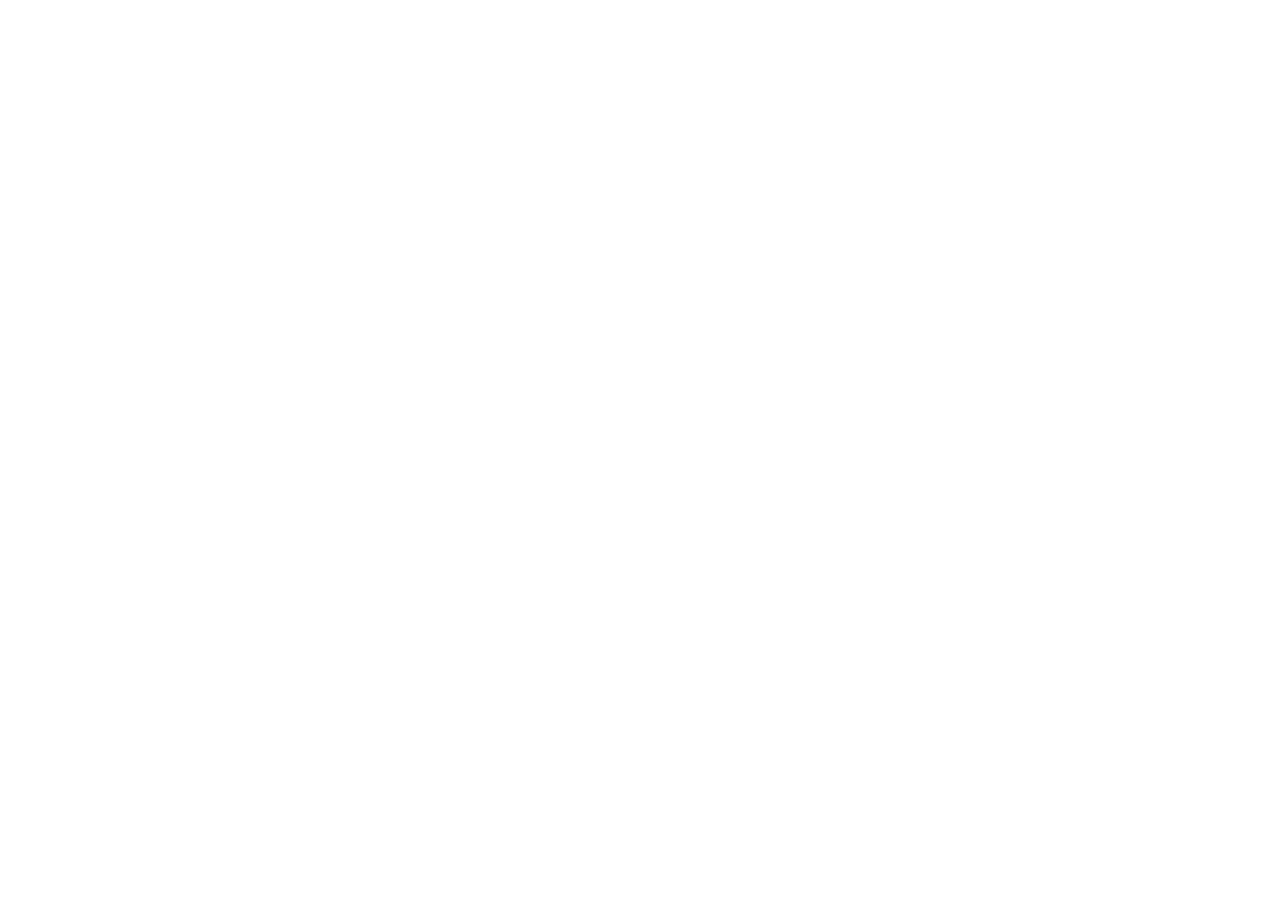
==== form/animatedRegistration/index.html @ dc4f92ec ":rocket: ajout de buttons" ====
<!doctype html>
<html lang="fr">
<head>
    <meta charset="UTF-8">
    <meta name="viewport"
          content="width=device-width, user-scalable=no, initial-scale=1.0, maximum-scale=1.0, minimum-scale=1.0">
    <meta http-equiv="X-UA-Compatible" content="ie=edge">
    <link rel="stylesheet" href="styles.css">
    <title>Animated form registration</title>
</head>
<body>

</body>
---- form/animatedRegistration/styles.css ----
@import url('https://fonts.googleapis.com/css2?family=Poppins:ital,wght@0,100;0,200;0,300;0,400;0,500;0,600;0,700;0,800;0,900;1,100;1,200;1,300;1,400;1,500;1,600;1,700;1,800;1,900&display=swap');
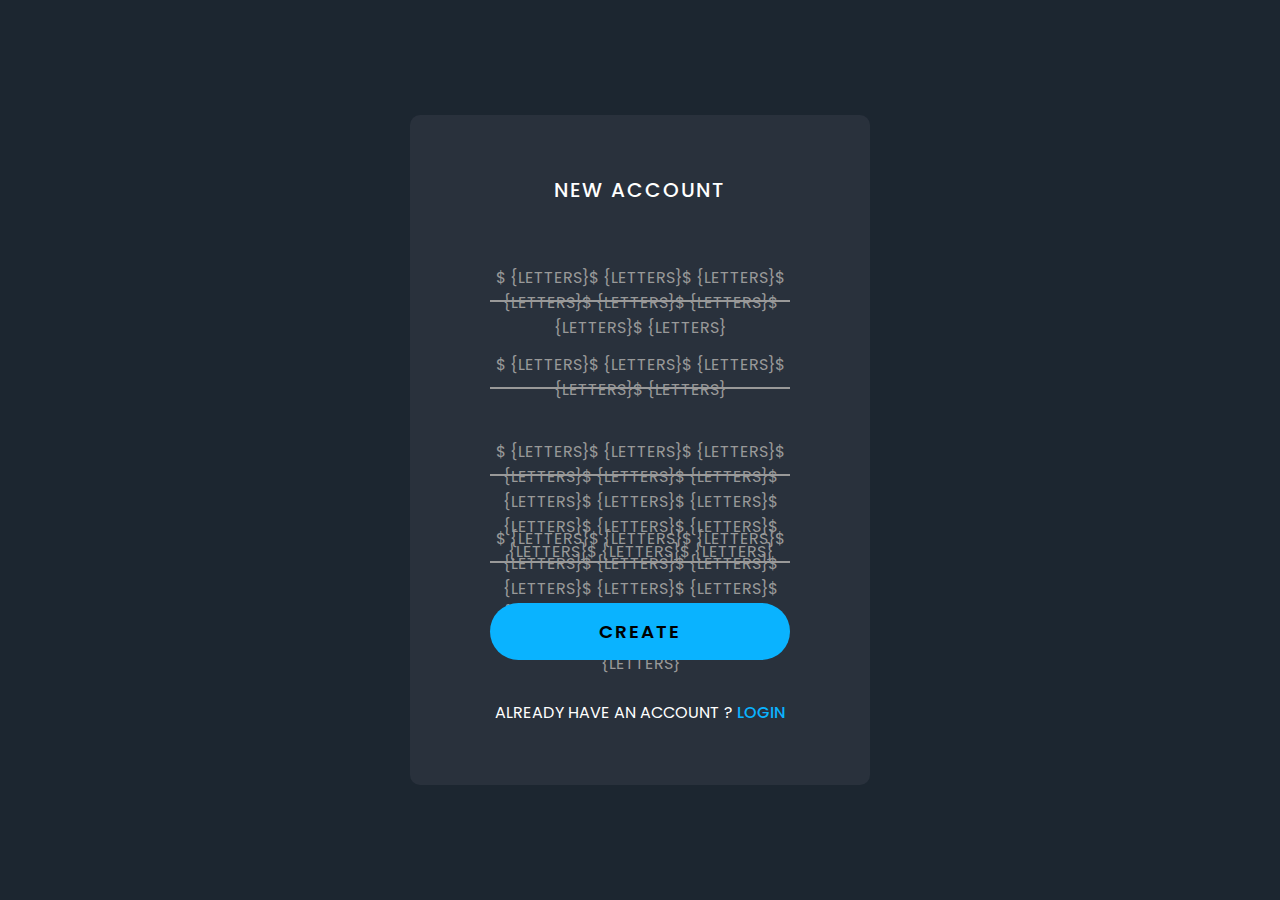
==== commit 9ceb7579: ":rocket: ajout de formulaire registration animé" ====
--- a/form/animatedRegistration/index.html
+++ b/form/animatedRegistration/index.html
@@ -9,5 +9,32 @@
     <title>Animated form registration</title>
 </head>
 <body>
-
+<form action="">
+    <h2>New account</h2>
+    <div class="inputBox">
+        <input type="text" required>
+        <label>Username</label>
+    </div>
+    <div class="inputBox">
+        <input type="email" required>
+        <label>Email</label>
+    </div>
+    <div class="inputBox">
+        <input type="password" required>
+        <label>Create Password</label>
+    </div>
+    <div class="inputBox">
+        <input type="password" required>
+        <label>Confirm Password</label>
+    </div>
+    <div class="inputBox">
+        <input type="submit" value="Create">
+    </div>
+    <p>Already have an account ? <a href="#">Login</a></p>
+</form>
+<script>
+    let label = document.querySelectorAll('label').forEach(label => {
+        label.innerHTML = label.innerText.split('').map((letters, i) => '<span style="transition-delay: $ {i * 50}ms">$ {letters}</span>').join('');
+    })
+</script>
 </body>--- a/form/animatedRegistration/styles.css
+++ b/form/animatedRegistration/styles.css
@@ -1 +1,104 @@
 @import url('https://fonts.googleapis.com/css2?family=Poppins:ital,wght@0,100;0,200;0,300;0,400;0,500;0,600;0,700;0,800;0,900;1,100;1,200;1,300;1,400;1,500;1,600;1,700;1,800;1,900&display=swap');
+
+* {
+    margin: 0;
+    padding: 0;
+    box-sizing: border-box;
+    font-family: 'Poppins', sans-serif;
+}
+
+:root {
+    --clr-animated: #0ab3ff;
+    --bg: #1c2630;
+    --bg-2: #29313c;
+}
+
+body {
+    display: flex;
+    justify-content: center;
+    align-items: center;
+    min-height: 100vh;
+    background: var(--bg);
+}
+
+form {
+    background: var(--bg-2);
+    padding: 60px 80px 60px;
+    text-align: center;
+    display: flex;
+    flex-direction: column;
+    border-radius: 10px;
+}
+
+form h2 {
+    color: #fff;
+    font-weight: 500;
+    text-transform: uppercase;
+    font-size: 1.25em;
+    letter-spacing: 0.1em;
+    margin-bottom: 50px;
+}
+
+.inputBox {
+    position: relative;
+    width: 300px;
+    margin-bottom: 40px;
+}
+
+.inputBox input {
+    position: relative;
+    width: 100%;
+    padding: 10px 0;
+    background: transparent;
+    border: none;
+    border-bottom: 2px solid #999;
+    outline: none;
+    color: #fff;
+    font-size: 1em;
+    text-transform: uppercase;
+    letter-spacing: 0.15em;
+}
+
+.inputBox label {
+    position: absolute;
+    left: 0;
+    padding: 10px 0;
+    pointer-events: none;
+    color: #999;
+    text-transform: uppercase;
+}
+
+.inputBox input:focus,
+.inputBox input:valid {
+    border-bottom: 2px solid var(--clr-animated);
+}
+
+.inputBox input[type="submit"] {
+    background: var(--clr-animated);
+    border: none;
+    padding: 15px;
+    border-radius: 50px;
+    color: var(--back);
+    font-weight: 600;
+    font-size: 1.15em;
+    text-transform: uppercase;
+    letter-spacing: 0.1em;
+    cursor: pointer;
+    transition: 0.5s;
+}
+
+.inputBox input[type='submit']:hover {
+    letter-spacing: 0.35em;
+}
+
+form p {
+    color: #fff;
+    text-transform: uppercase;
+}
+
+form p a {
+    color: var(--clr-animated);
+    font-weight: 500;
+    text-decoration: none;
+}
+
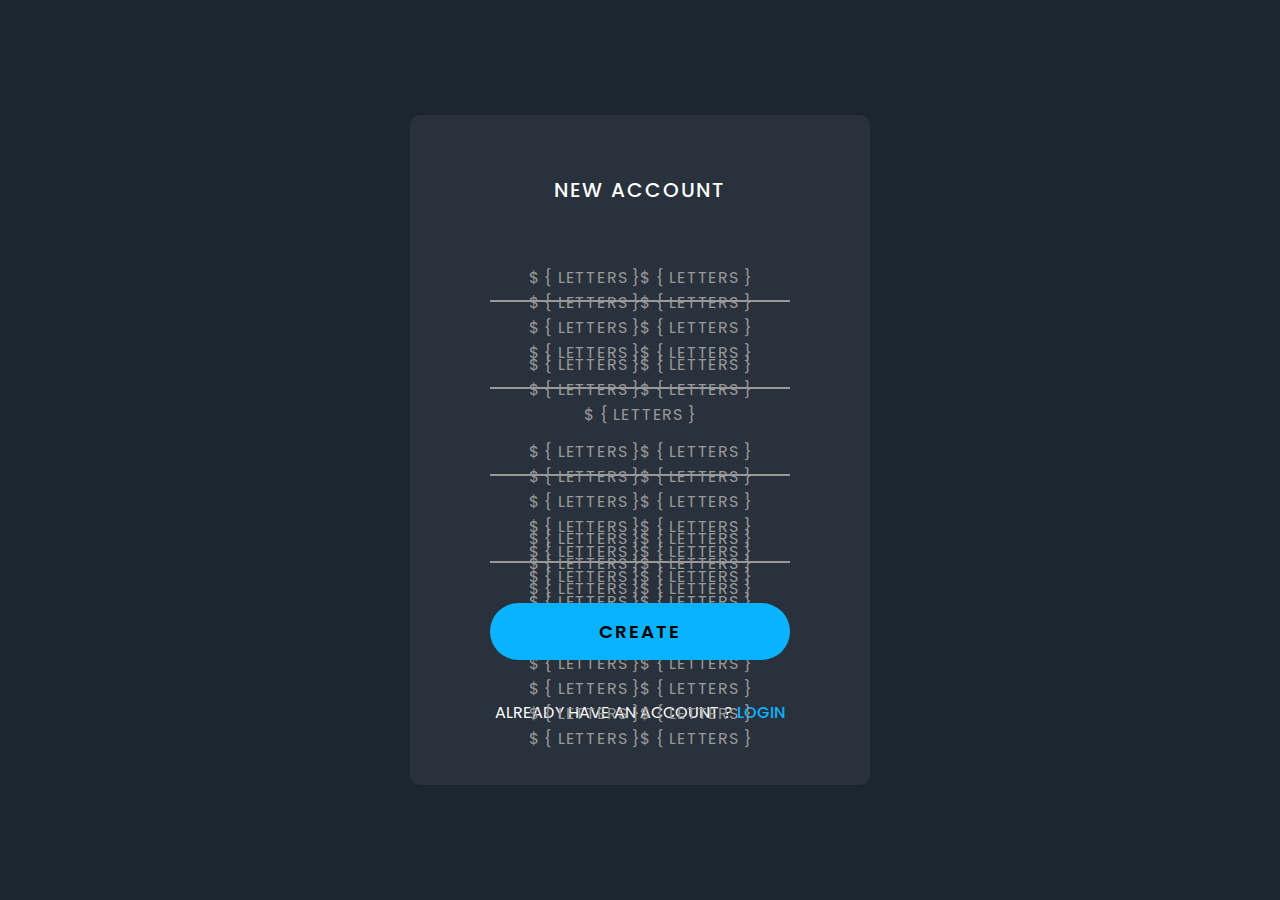
==== commit 6bd5c691: ":rocket: ajout de formulaire registration animé" ====
--- a/form/animatedRegistration/index.html
+++ b/form/animatedRegistration/index.html
@@ -9,7 +9,7 @@
     <title>Animated form registration</title>
 </head>
 <body>
-<form action="">
+<form>
     <h2>New account</h2>
     <div class="inputBox">
         <input type="text" required>
@@ -21,20 +21,21 @@
     </div>
     <div class="inputBox">
         <input type="password" required>
-        <label>Create Password</label>
+        <label>Create &nbsp Password</label>
     </div>
     <div class="inputBox">
         <input type="password" required>
-        <label>Confirm Password</label>
+        <label>Confirm &nbsp Password</label>
     </div>
     <div class="inputBox">
         <input type="submit" value="Create">
     </div>
     <p>Already have an account ? <a href="#">Login</a></p>
 </form>
+<!--suppress JSVoidFunctionReturnValueUsed -->
 <script>
-    let label = document.querySelectorAll('label').forEach(label => {
-        label.innerHTML = label.innerText.split('').map((letters, i) => '<span style="transition-delay: $ {i * 50}ms">$ {letters}</span>').join('');
-    })
+    let label = document.querySelectorAll( 'label' ).forEach( label => {
+        label.innerHTML = label.innerText.split( '' ).map( ( letters, i ) => `<span style='transition-delay:$ {i * 50}ms'>$ { letters }</span>` ).join( '' );
+    } )
 </script>
 </body>--- a/form/animatedRegistration/styles.css
+++ b/form/animatedRegistration/styles.css
@@ -68,6 +68,19 @@
     text-transform: uppercase;
 }
 
+.inputBox label span {
+    position: relative;
+    display: inline-flex;
+    letter-spacing: 0.05em;
+    transition: 0.2s ease-in-out;
+}
+
+.inputBox input:focus ~ label span,
+.inputBox input:valid ~ label span {
+    color: var(--clr-animated);
+    letter-spacing: 0.15em;
+}
+
 .inputBox input:focus,
 .inputBox input:valid {
     border-bottom: 2px solid var(--clr-animated);
